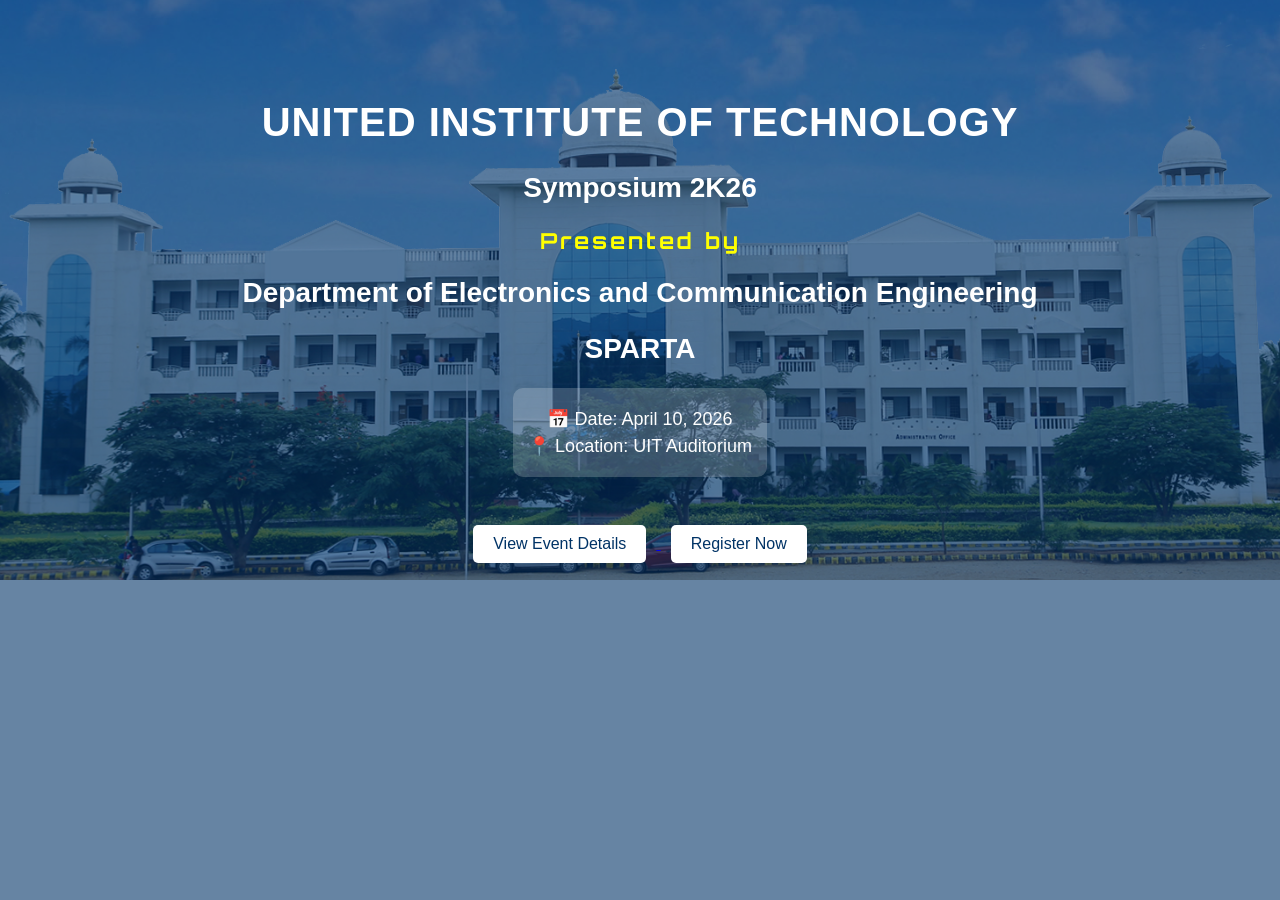
==== index.html @ c342d4d4 "Add files via upload" ====
<!DOCTYPE html>
<html>

<head>
    <title>College Event</title>
    <link rel="stylesheet" href="style.css">
    <link href="https://fonts.googleapis.com/css2?family=Orbitron&display=swap" rel="stylesheet">
</head>

<body>

    <div class="container">
        <h1>UNITED INSTITUTE OF TECHNOLOGY</h1>
        <h2>Symposium 2K26</h2>
        <h3>Presented by</h3>
        <h2>Department of Electronics and Communication Engineering</h2>
        <h2>SPARTA </h2>

        <div class="info">
            <p>📅 Date: April 10, 2026</p>
            <p>📍 Location: UIT Auditorium</p>
        </div>

        <br>

        <a href="event.html">
            <button>View Event Details</button>
        </a>

        <a href="register.html">
            <button>Register Now</button>
        </a>
    </div>

</body>

</html>
---- style.css ----
body {
    margin: 0;
    padding: 0;
    font-family: Arial, sans-serif;

    background-image: url("background.png");
    background-size: cover;
    background-position: center;
    background-repeat: no-repeat;
}

/* BLUE OVERLAY (matching sky color) */
body::before {
    content: "";
    position: fixed;
    top: 0;
    left: 0;
    width: 100%;
    height: 100%;

    background: rgba(0, 51, 102, 0.6);
    /* dark blue overlay */
    z-index: -1;
}

/* CONTENT */
.container {
    text-align: center;
    margin-top: 100px;
    color: white;
}

/* HEADINGS */
h1 {
    font-size: 40px;
    letter-spacing: 1px;
}

h2 {
    font-size: 28px;
}

h3 {
    color: yellow;
    letter-spacing: 2px;
}

/* BUTTONS */
button {
    background-color: white;
    color: #003366;
    padding: 10px 20px;
    margin: 10px;
    border: none;
    border-radius: 5px;
    font-size: 16px;
    cursor: pointer;
}

button:hover {
    background-color: #003366;
    color: white;
    box-shadow: 0 0 10px white;
}

button {
    transition: all 0.3s ease;
}

button:hover {
    transform: scale(1.1);
}

/* CONTAINER ANIMATION */
.container {
    animation: fadeSlide 1.5s ease-in;
}

/* KEYFRAMES */
@keyframes fadeSlide {
    from {
        opacity: 0;
        transform: translateY(50px);
    }

    to {
        opacity: 1;
        transform: translateY(0);
    }
}

h3 {
    font-family: 'Orbitron', sans-serif;
    color: yellow;
    letter-spacing: 3px;
    font-size: 22px;
}

/* REMOVE DEFAULT SPACE */
ul {
    padding: 0;
    margin: 0;
}

/* LIST STYLE */
ul li {
    list-style: none;
    margin: 10px 0;
    /* equal space */
    font-size: 18px;
}

.info {
    background: rgba(255, 255, 255, 0.2);
    padding: 15px;
    border-radius: 10px;
    margin: 20px auto;
    width: fit-content;
}

.info p {
    margin: 5px 0;
    font-size: 18px;
}
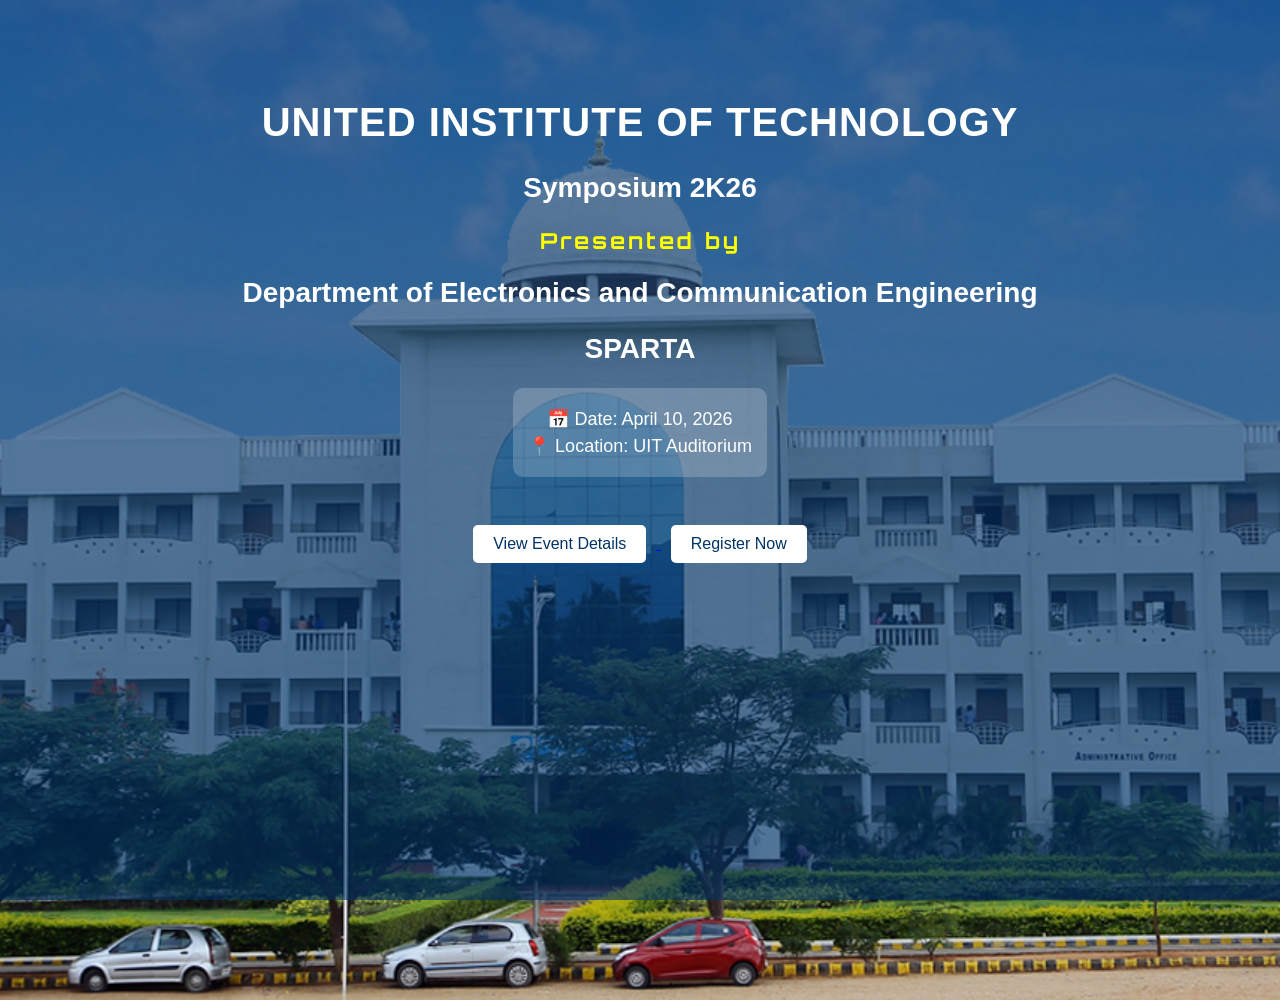
==== commit 5b268910: "Add files via upload" ====
--- a/index.html
+++ b/index.html
@@ -5,6 +5,7 @@
     <title>College Event</title>
     <link rel="stylesheet" href="style.css">
     <link href="https://fonts.googleapis.com/css2?family=Orbitron&display=swap" rel="stylesheet">
+    <meta name="viewport" content="width=device-width, initial-scale=1.0">
 </head>
 
 <body>
--- a/style.css
+++ b/style.css
@@ -121,4 +121,182 @@
 .info p {
     margin: 5px 0;
     font-size: 18px;
+}
+
+/* MOBILE VIEW */
+@media (max-width: 768px) {
+
+    .container {
+        margin-top: 50px;
+        padding: 10px;
+    }
+
+    h1 {
+        font-size: 24px;
+    }
+
+    h2 {
+        font-size: 20px;
+    }
+
+    h3 {
+        font-size: 18px;
+    }
+
+    button {
+        width: 100%;
+        padding: 12px;
+        font-size: 14px;
+    }
+
+    .info {
+        width: 90%;
+    }
+}
+
+.container {
+    max-width: 800px;
+    margin: auto;
+}
+
+.container {
+    text-align: center;
+    margin: 100px auto;
+    color: white;
+    max-width: 800px;
+}
+
+.container {
+    text-align: center;
+    margin: 100px auto;
+    color: white;
+    max-width: 800px;
+}
+
+/* MOBILE FULL FIX */
+@media (max-width: 768px) {
+
+    body {
+        background-position: center;
+        background-size: cover;
+    }
+
+    .container {
+        width: 90%;
+        margin: 50px auto;
+        padding: 15px;
+    }
+
+    h1 {
+        font-size: 22px;
+    }
+
+    h2 {
+        font-size: 18px;
+    }
+
+    h3 {
+        font-size: 16px;
+    }
+
+    p {
+        font-size: 14px;
+    }
+
+    button {
+        display: block;
+        width: 100%;
+        margin: 10px 0;
+        font-size: 14px;
+    }
+
+}
+
+body {
+    min-height: 100vh;
+}
+
+.container {
+    display: block;
+    width: 90%;
+    max-width: 800px;
+    margin: 100px auto;
+}
+
+.events-container {
+    display: flex;
+    justify-content: center;
+    gap: 40px;
+    margin-top: 40px;
+    flex-wrap: wrap;
+}
+
+.events-box {
+    background: rgba(0, 0, 0, 0.6);
+    padding: 20px;
+    border-radius: 10px;
+    width: 300px;
+    text-align: center;
+    color: white;
+}
+
+.events-box ul {
+    list-style: none;
+    padding: 0;
+}
+
+.events-box li {
+    margin: 8px 0;
+}
+
+.events-box h2 {
+    color: #ffd700;
+}
+
+/* Technical events full bold */
+.events-box:first-child li {
+    font-weight: bold;
+}
+
+.form-container {
+    width: 350px;
+    margin: 80px auto;
+    padding: 30px;
+    background: rgba(0, 0, 0, 0.7);
+    border-radius: 15px;
+    text-align: center;
+    color: white;
+}
+
+.form-container h1 {
+    margin-bottom: 20px;
+}
+
+.form-container input,
+.form-container select {
+    width: 100%;
+    padding: 10px;
+    margin: 10px 0;
+    border: none;
+    border-radius: 5px;
+}
+
+.form-container button {
+    background: #00ffcc;
+    color: black;
+    padding: 10px;
+    width: 100%;
+    border: none;
+    border-radius: 5px;
+    cursor: pointer;
+}
+
+.form-container button:hover {
+    background: #00ccaa;
+}
+
+@media (max-width: 768px) {
+    .form-container {
+        width: 90%;
+    }
 }
